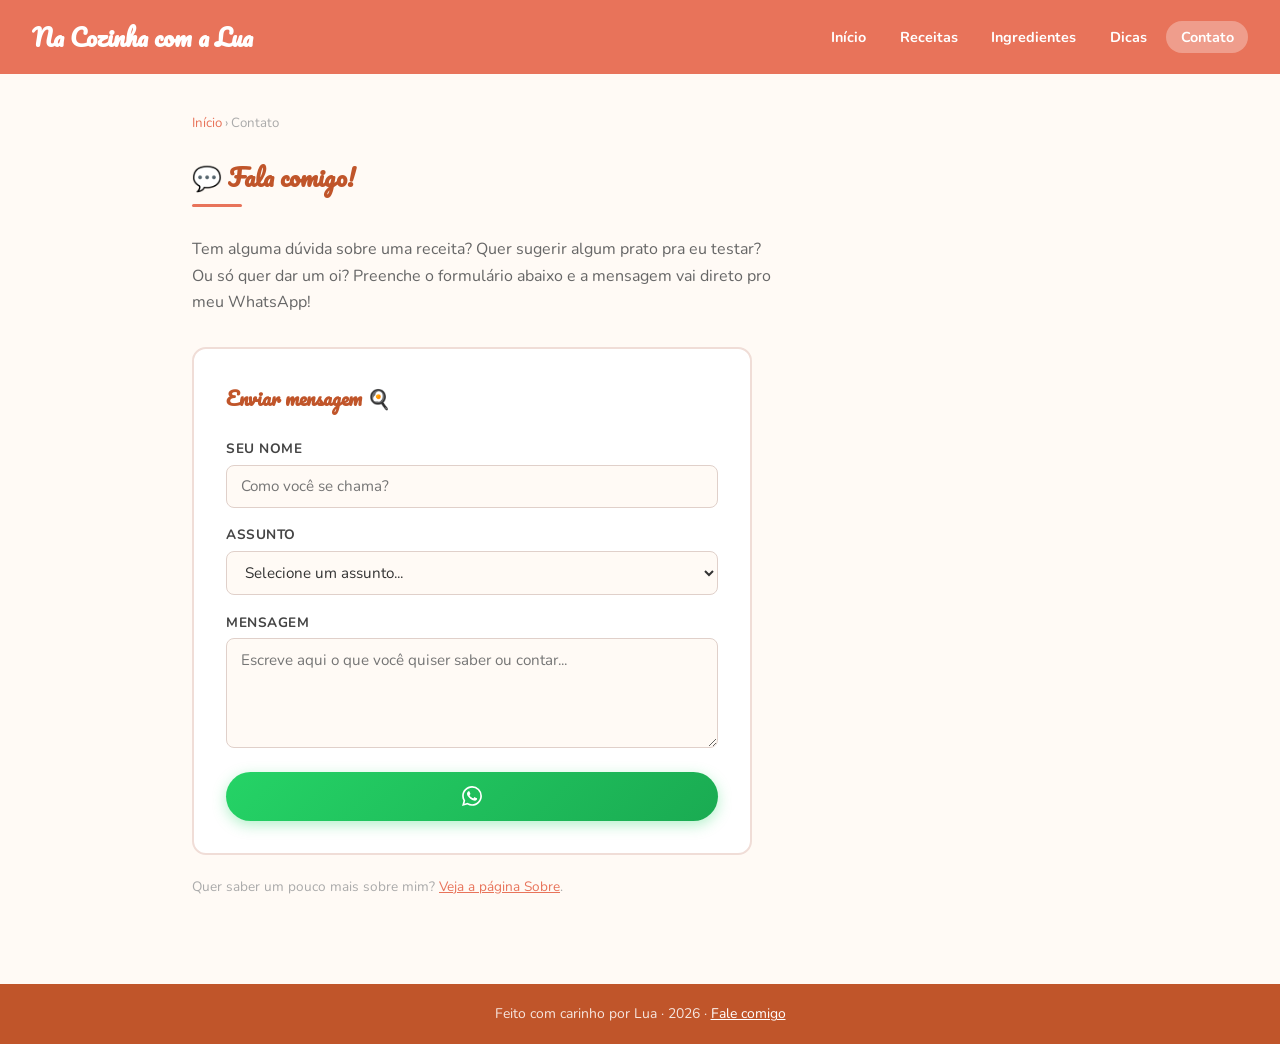
==== contato.html @ 02396b31 "Add files via upload" ====
<!DOCTYPE html>
<html lang="pt-BR">
<head>
  <meta charset="UTF-8" />
  <meta name="viewport" content="width=device-width, initial-scale=1.0" />
  <title>Contato | Na Cozinha com a Lua</title>
  <link href="https://fonts.googleapis.com/css2?family=Nunito:wght@400;600;700&family=Pacifico&display=swap" rel="stylesheet" />
  <link rel="stylesheet" href="styles.css" />
</head>
<body>

<header>
  <h1><a href="index.html"> Na Cozinha com a Lua</a></h1>
  <nav>
    <a href="index.html">Início</a>
    <a href="receitas.html">Receitas</a>
    <a href="ingredientes.html">Ingredientes</a>
    <a href="dicas.html">Dicas</a>
    <a href="contato.html" class="ativo">Contato</a>
  </nav>
</header>

<div class="container">

  <div class="breadcrumb">
    <a href="index.html">Início</a> › Contato
  </div>

  <h2 class="titulo-secao">💬 Fala comigo!</h2>
  <div class="linha-laranja"></div>

  <p style="color:#666; margin-bottom:2rem; line-height:1.65; max-width:580px;">
    Tem alguma dúvida sobre uma receita? Quer sugerir algum prato pra eu testar? Ou só quer dar um oi? Preenche o formulário abaixo e a mensagem vai direto pro meu WhatsApp!
  </p>

  <div class="formulario">

    <h3 style="color:#c0552a; margin-bottom:1.5rem; font-family:'Pacifico', cursive; font-size:1.2rem;">
      Enviar mensagem 🍳
    </h3>

    <div class="campo">
      <label for="nome">Seu nome</label>
      <input type="text" id="nome" placeholder="Como você se chama?" />
    </div>

    <div class="campo">
      <label for="assunto">Assunto</label>
      <select id="assunto">
        <option value="">Selecione um assunto...</option>
        <option value="Dúvida sobre receita">Dúvida sobre receita</option>
        <option value="Sugestão de receita">Sugestão de receita nova</option>
        <option value="Dúvida sobre ingrediente">Dúvida sobre ingrediente</option>
        <option value="Substituição de ingrediente">Substituição de ingrediente</option>
        <option value="Elogio">Elogio </option>
        <option value="Outro assunto">Outro assunto</option>
      </select>
    </div>

    <div class="campo">
      <label for="mensagem">Mensagem</label>
      <textarea id="mensagem" placeholder="Escreve aqui o que você quiser saber ou contar..."></textarea>
    </div>

    <button class="btn-wpp" onclick="enviarWhatsApp()">
      <svg xmlns="http://www.w3.org/2000/svg" width="20" height="20" viewBox="0 0 24 24" fill="currentColor">
        <path d="M17.472 14.382c-.297-.149-1.758-.867-2.03-.967-.273-.099-.471-.148-.67.15-.197.297-.767.966-.94 1.164-.173.199-.347.223-.644.075-.297-.15-1.255-.463-2.39-1.475-.883-.788-1.48-1.761-1.653-2.059-.173-.297-.018-.458.13-.606.134-.133.298-.347.446-.52.149-.174.198-.298.298-.497.099-.198.05-.371-.025-.52-.075-.149-.669-1.612-.916-2.207-.242-.579-.487-.5-.669-.51-.173-.008-.371-.01-.57-.01-.198 0-.52.074-.792.372-.272.297-1.04 1.016-1.04 2.479 0 1.462 1.065 2.875 1.213 3.074.149.198 2.096 3.2 5.077 4.487.709.306 1.262.489 1.694.625.712.227 1.36.195 1.871.118.571-.085 1.758-.719 2.006-1.413.248-.694.248-1.289.173-1.413-.074-.124-.272-.198-.57-.347m-5.421 7.403h-.004a9.87 9.87 0 01-5.031-1.378l-.361-.214-3.741.982.998-3.648-.235-.374a9.86 9.86 0 01-1.51-5.26c.001-5.45 4.436-9.884 9.888-9.884 2.64 0 5.122 1.03 6.988 2.898a9.825 9.825 0 012.893 6.994c-.003 5.45-4.437 9.884-9.885 9.884m8.413-18.297A11.815 11.815 0 0012.05 0C5.495 0 .16 5.335.157 11.892c0 2.096.547 4.142 1.588 5.945L.057 24l6.305-1.654a11.882 11.882 0 005.683 1.448h.005c6.554 0 11.89-5.335 11.893-11.893a11.821 11.821 0 00-3.48-8.413z"/>
      </svg>
    </button>

    <div class="aviso-wpp" id="aviso">
      ✅ Redirecionando para o WhatsApp...
    </div>

  </div>

  <br>
  <p style="color:#aaa; font-size:0.85rem;">
    Quer saber um pouco mais sobre mim? <a href="sobre.html" style="color:#e8735a;">Veja a página Sobre</a>.
  </p>

</div>

<footer>
  <p>Feito com carinho por Lua · 2026 · <a href="contato.html">Fale comigo</a></p>
</footer>

<script>
  const MEU_NUMERO = "5581985011902";

  function enviarWhatsApp() {
    const nome     = document.getElementById("nome").value.trim();
    const assunto  = document.getElementById("assunto").value;
    const mensagem = document.getElementById("mensagem").value.trim();

    if (!nome)     { alert("Coloca seu nome antes de enviar 😊"); return; }
    if (!assunto)  { alert("Seleciona um assunto pra mensagem."); return; }
    if (!mensagem) { alert("Escreve sua mensagem antes de enviar!"); return; }

    const texto =
      `Oi Lua! Sou *${nome}* e entrei em contato pelo seu site 🍳\n\n` +
      `*Assunto:* ${assunto}\n\n` +
      `*Mensagem:*\n${mensagem}`;

    document.getElementById("aviso").style.display = "block";

    setTimeout(() => {
      window.open(
        `https://wa.me/${MEU_NUMERO}?text=${encodeURIComponent(texto)}`,
        "_blank"
      );
    }, 700);
  }
</script>

</body>
</html>
---- styles.css ----
/* =============================================
   TEMPERO & AFETO - Folha de Estilos Principal
   ============================================= */

* {
  margin: 0;
  padding: 0;
  box-sizing: border-box;
}

body {
  font-family: 'Nunito', sans-serif;
  background-color: #fffaf5;
  color: #333;
}

/* ── HEADER ── */
header {
  background-color: #e8735a;
  padding: 1rem 2rem;
  display: flex;
  align-items: center;
  justify-content: space-between;
  flex-wrap: wrap;
  gap: 0.8rem;
}

header h1 {
  font-family: 'Pacifico', cursive;
  color: #fff;
  font-size: 1.5rem;
}

header h1 a {
  color: #fff;
  text-decoration: none;
}

/* ── NAVEGAÇÃO ── */
nav {
  display: flex;
  flex-wrap: wrap;
  gap: 0.3rem;
}

nav a {
  color: #fff;
  text-decoration: none;
  padding: 0.4rem 0.9rem;
  border-radius: 20px;
  font-weight: 700;
  font-size: 0.9rem;
  transition: background 0.2s;
}

nav a:hover {
  background: rgba(255, 255, 255, 0.25);
}

nav a.ativo {
  background: rgba(255, 255, 255, 0.3);
}

/* ── BANNER / HERO ── */
.banner {
  background: linear-gradient(135deg, #fce9e4 0%, #fdf3ee 100%);
  text-align: center;
  padding: 3rem 1.5rem;
  border-bottom: 3px solid #e8735a;
}

.banner .emoji-grande {
  font-size: 3.5rem;
  margin-bottom: 0.8rem;
}

.banner h2 {
  font-family: 'Pacifico', cursive;
  font-size: 1.9rem;
  color: #c0552a;
  margin-bottom: 0.7rem;
}

.banner p {
  color: #666;
  font-size: 1rem;
  max-width: 520px;
  margin: 0 auto 1.5rem;
  line-height: 1.65;
}

/* ── BOTÕES ── */
.btn {
  display: inline-block;
  background: #e8735a;
  color: #fff;
  padding: 0.65rem 1.7rem;
  border-radius: 25px;
  text-decoration: none;
  font-weight: 700;
  font-size: 0.95rem;
  transition: background 0.2s, transform 0.15s;
  border: none;
  cursor: pointer;
  font-family: 'Nunito', sans-serif;
}

.btn:hover {
  background: #c0552a;
  transform: translateY(-2px);
}

.btn-secundario {
  display: inline-block;
  background: transparent;
  color: #e8735a;
  border: 2px solid #e8735a;
  padding: 0.55rem 1.4rem;
  border-radius: 25px;
  text-decoration: none;
  font-weight: 700;
  font-size: 0.88rem;
  transition: all 0.2s;
}

.btn-secundario:hover {
  background: #e8735a;
  color: #fff;
}

/* ── CONTAINER GERAL ── */
.container {
  max-width: 960px;
  margin: 0 auto;
  padding: 2.5rem 2rem;
}

/* ── TÍTULOS DE SEÇÃO ── */
.titulo-secao {
  font-family: 'Pacifico', cursive;
  color: #c0552a;
  font-size: 1.5rem;
  margin-bottom: 0.4rem;
}

.linha-laranja {
  width: 50px;
  height: 3px;
  background: #e8735a;
  border-radius: 2px;
  margin-bottom: 1.8rem;
}

/* ── CARDS ── */
.grid-cards {
  display: grid;
  grid-template-columns: repeat(auto-fill, minmax(250px, 1fr));
  gap: 1.4rem;
}

.card {
  background: #fff;
  border-radius: 12px;
  border: 2px solid #f0ddd7;
  overflow: hidden;
  transition: transform 0.2s, box-shadow 0.2s;
  text-decoration: none;
  color: inherit;
  display: block;
}

.card:hover {
  transform: translateY(-5px);
  box-shadow: 0 8px 24px rgba(232, 115, 90, 0.15);
}

.card img {
  width: 100%;
  height: 165px;
  object-fit: cover;
  display: block;
}

.card-corpo {
  padding: 1.1rem;
}

.card-corpo h3 {
  font-size: 1rem;
  color: #333;
  margin-bottom: 0.4rem;
}

.card-corpo p {
  font-size: 0.87rem;
  color: #777;
  line-height: 1.55;
  margin-bottom: 0.7rem;
}

/* ── TAGS ── */
.tag {
  display: inline-block;
  background: #fce9e4;
  color: #e8735a;
  font-size: 0.75rem;
  font-weight: 700;
  padding: 0.2rem 0.7rem;
  border-radius: 20px;
}

.tag-verde {
  background: #eaf5ea;
  color: #3a7d3a;
}

/* ── LISTAS ── */
ul.lista-estilizada {
  list-style: none;
  margin: 1rem 0;
}

ul.lista-estilizada li {
  padding: 0.5rem 0;
  border-bottom: 1px dashed #f0ddd7;
  padding-left: 1.4rem;
  position: relative;
  font-size: 0.95rem;
  color: #555;
}

ul.lista-estilizada li::before {
  content: "🍴";
  position: absolute;
  left: 0;
  font-size: 0.8rem;
}

ol.lista-numerada {
  margin: 1rem 0 1rem 1.5rem;
}

ol.lista-numerada li {
  padding: 0.4rem 0;
  font-size: 0.95rem;
  color: #555;
  line-height: 1.6;
}

/* ── LINKS EXTERNOS ── */
.links-externos {
  background: #fff;
  border: 2px solid #f0ddd7;
  border-radius: 12px;
  padding: 1.5rem;
  margin: 1.5rem 0;
}

.links-externos h3 {
  color: #c0552a;
  margin-bottom: 1rem;
  font-size: 1rem;
}

.links-externos a {
  display: block;
  color: #e8735a;
  text-decoration: none;
  padding: 0.4rem 0;
  font-size: 0.93rem;
  border-bottom: 1px solid #f5ede9;
  transition: color 0.2s;
}

.links-externos a:last-child {
  border-bottom: none;
}

.links-externos a:hover {
  color: #c0552a;
  text-decoration: underline;
}

/* ── TABELA ── */
table {
  width: 100%;
  border-collapse: collapse;
  margin: 1.2rem 0;
  font-size: 0.92rem;
}

table th {
  background: #e8735a;
  color: #fff;
  padding: 0.7rem 1rem;
  text-align: left;
  font-weight: 700;
}

table td {
  padding: 0.65rem 1rem;
  border-bottom: 1px solid #f0ddd7;
  color: #555;
}

table tr:nth-child(even) {
  background: #fffaf5;
}

table tr:hover {
  background: #fce9e4;
}

/* ── FORMULÁRIO ── */
.formulario {
  background: #fff;
  border: 2px solid #f0ddd7;
  border-radius: 14px;
  padding: 2rem;
  max-width: 560px;
}

.campo {
  margin-bottom: 1.1rem;
}

.campo label {
  display: block;
  font-weight: 700;
  font-size: 0.85rem;
  margin-bottom: 0.4rem;
  color: #444;
  text-transform: uppercase;
  letter-spacing: 0.5px;
}

.campo input,
.campo textarea,
.campo select {
  width: 100%;
  padding: 0.65rem 0.9rem;
  border: 1.5px solid #e0d0ca;
  border-radius: 8px;
  font-family: 'Nunito', sans-serif;
  font-size: 0.95rem;
  background: #fffaf5;
  outline: none;
  transition: border-color 0.2s;
  color: #333;
}

.campo input:focus,
.campo textarea:focus,
.campo select:focus {
  border-color: #e8735a;
}

.campo textarea {
  resize: vertical;
  min-height: 110px;
}

/* ── BOTÃO WHATSAPP (item CSS customizado) ── */
.btn-wpp {
  width: 100%;
  padding: 0.9rem;
  background: linear-gradient(135deg, #25D366, #1aab52);
  color: #fff;
  border: none;
  border-radius: 25px;
  font-family: 'Nunito', sans-serif;
  font-size: 1rem;
  font-weight: 700;
  cursor: pointer;
  display: flex;
  align-items: center;
  justify-content: center;
  gap: 0.5rem;
  transition: opacity 0.2s, transform 0.2s;
  box-shadow: 0 4px 14px rgba(37, 211, 102, 0.35);
  margin-top: 0.5rem;
}

.btn-wpp:hover {
  opacity: 0.9;
  transform: translateY(-2px);
}

.aviso-wpp {
  display: none;
  margin-top: 0.8rem;
  background: #eafaf1;
  border: 1px solid #25D366;
  border-radius: 8px;
  padding: 0.7rem 1rem;
  font-size: 0.9rem;
  color: #1a7a45;
  text-align: center;
}

/* ── CAIXA DE DESTAQUE ── */
.destaque {
  background: #fce9e4;
  border-left: 4px solid #e8735a;
  border-radius: 0 10px 10px 0;
  padding: 1rem 1.2rem;
  margin: 1.2rem 0;
  font-size: 0.95rem;
  color: #7a3520;
  line-height: 1.6;
}

/* ── BREADCRUMB ── */
.breadcrumb {
  font-size: 0.83rem;
  color: #aaa;
  margin-bottom: 1.5rem;
}

.breadcrumb a {
  color: #e8735a;
  text-decoration: none;
}

.breadcrumb a:hover {
  text-decoration: underline;
}

/* ── FOOTER ── */
footer {
  background: #c0552a;
  color: rgba(255, 255, 255, 0.85);
  text-align: center;
  padding: 1.3rem;
  font-size: 0.87rem;
  margin-top: 3rem;
}

footer a {
  color: #fff;
  text-decoration: underline;
}

/* ── RESPONSIVO ── */
@media (max-width: 600px) {
  header {
    flex-direction: column;
    text-align: center;
  }

  nav {
    justify-content: center;
  }

  .banner h2 {
    font-size: 1.5rem;
  }

  .container {
    padding: 2rem 1rem;
  }

  table {
    font-size: 0.82rem;
  }

  table th,
  table td {
    padding: 0.5rem 0.6rem;
  }
}
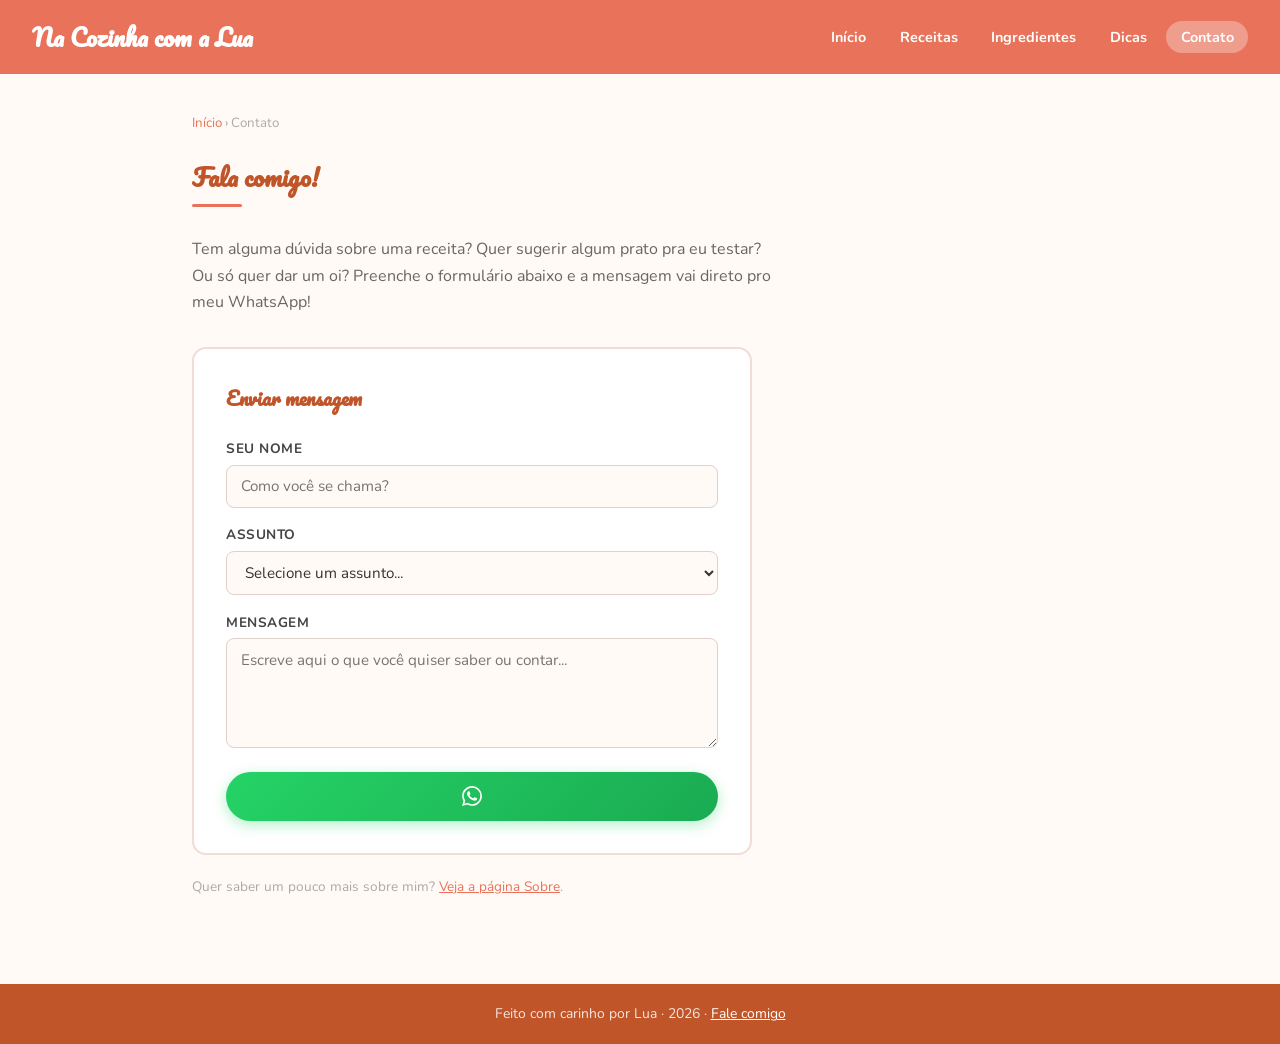
==== commit d3be7fc1: "Remove emojis from contact form text" ====
--- a/contato.html
+++ b/contato.html
@@ -26,7 +26,7 @@
     <a href="index.html">Início</a> › Contato
   </div>
 
-  <h2 class="titulo-secao">💬 Fala comigo!</h2>
+  <h2 class="titulo-secao"> Fala comigo!</h2>
   <div class="linha-laranja"></div>
 
   <p style="color:#666; margin-bottom:2rem; line-height:1.65; max-width:580px;">
@@ -36,7 +36,7 @@
   <div class="formulario">
 
     <h3 style="color:#c0552a; margin-bottom:1.5rem; font-family:'Pacifico', cursive; font-size:1.2rem;">
-      Enviar mensagem 🍳
+      Enviar mensagem 
     </h3>
 
     <div class="campo">
@@ -93,12 +93,12 @@
     const assunto  = document.getElementById("assunto").value;
     const mensagem = document.getElementById("mensagem").value.trim();
 
-    if (!nome)     { alert("Coloca seu nome antes de enviar 😊"); return; }
+    if (!nome)     { alert("Coloca seu nome antes de enviar "); return; }
     if (!assunto)  { alert("Seleciona um assunto pra mensagem."); return; }
     if (!mensagem) { alert("Escreve sua mensagem antes de enviar!"); return; }
 
     const texto =
-      `Oi Lua! Sou *${nome}* e entrei em contato pelo seu site 🍳\n\n` +
+      `Oi Lua! Sou *${nome}* e entrei em contato pelo seu site \n\n` +
       `*Assunto:* ${assunto}\n\n` +
       `*Mensagem:*\n${mensagem}`;
 
--- a/styles.css
+++ b/styles.css
@@ -1,6 +1,3 @@
-/* =============================================
-   TEMPERO & AFETO - Folha de Estilos Principal
-   ============================================= */
 
 * {
   margin: 0;
@@ -14,7 +11,6 @@
   color: #333;
 }
 
-/* ── HEADER ── */
 header {
   background-color: #e8735a;
   padding: 1rem 2rem;
@@ -36,7 +32,6 @@
   text-decoration: none;
 }
 
-/* ── NAVEGAÇÃO ── */
 nav {
   display: flex;
   flex-wrap: wrap;
@@ -61,7 +56,6 @@
   background: rgba(255, 255, 255, 0.3);
 }
 
-/* ── BANNER / HERO ── */
 .banner {
   background: linear-gradient(135deg, #fce9e4 0%, #fdf3ee 100%);
   text-align: center;
@@ -89,7 +83,6 @@
   line-height: 1.65;
 }
 
-/* ── BOTÕES ── */
 .btn {
   display: inline-block;
   background: #e8735a;
@@ -128,14 +121,12 @@
   color: #fff;
 }
 
-/* ── CONTAINER GERAL ── */
 .container {
   max-width: 960px;
   margin: 0 auto;
   padding: 2.5rem 2rem;
 }
 
-/* ── TÍTULOS DE SEÇÃO ── */
 .titulo-secao {
   font-family: 'Pacifico', cursive;
   color: #c0552a;
@@ -151,7 +142,6 @@
   margin-bottom: 1.8rem;
 }
 
-/* ── CARDS ── */
 .grid-cards {
   display: grid;
   grid-template-columns: repeat(auto-fill, minmax(250px, 1fr));
@@ -198,7 +188,6 @@
   margin-bottom: 0.7rem;
 }
 
-/* ── TAGS ── */
 .tag {
   display: inline-block;
   background: #fce9e4;
@@ -214,7 +203,6 @@
   color: #3a7d3a;
 }
 
-/* ── LISTAS ── */
 ul.lista-estilizada {
   list-style: none;
   margin: 1rem 0;
@@ -247,7 +235,6 @@
   line-height: 1.6;
 }
 
-/* ── LINKS EXTERNOS ── */
 .links-externos {
   background: #fff;
   border: 2px solid #f0ddd7;
@@ -281,7 +268,6 @@
   text-decoration: underline;
 }
 
-/* ── TABELA ── */
 table {
   width: 100%;
   border-collapse: collapse;
@@ -311,7 +297,6 @@
   background: #fce9e4;
 }
 
-/* ── FORMULÁRIO ── */
 .formulario {
   background: #fff;
   border: 2px solid #f0ddd7;
@@ -360,7 +345,6 @@
   min-height: 110px;
 }
 
-/* ── BOTÃO WHATSAPP (item CSS customizado) ── */
 .btn-wpp {
   width: 100%;
   padding: 0.9rem;
@@ -398,7 +382,6 @@
   text-align: center;
 }
 
-/* ── CAIXA DE DESTAQUE ── */
 .destaque {
   background: #fce9e4;
   border-left: 4px solid #e8735a;
@@ -410,7 +393,6 @@
   line-height: 1.6;
 }
 
-/* ── BREADCRUMB ── */
 .breadcrumb {
   font-size: 0.83rem;
   color: #aaa;
@@ -426,7 +408,6 @@
   text-decoration: underline;
 }
 
-/* ── FOOTER ── */
 footer {
   background: #c0552a;
   color: rgba(255, 255, 255, 0.85);
@@ -441,7 +422,6 @@
   text-decoration: underline;
 }
 
-/* ── RESPONSIVO ── */
 @media (max-width: 600px) {
   header {
     flex-direction: column;
